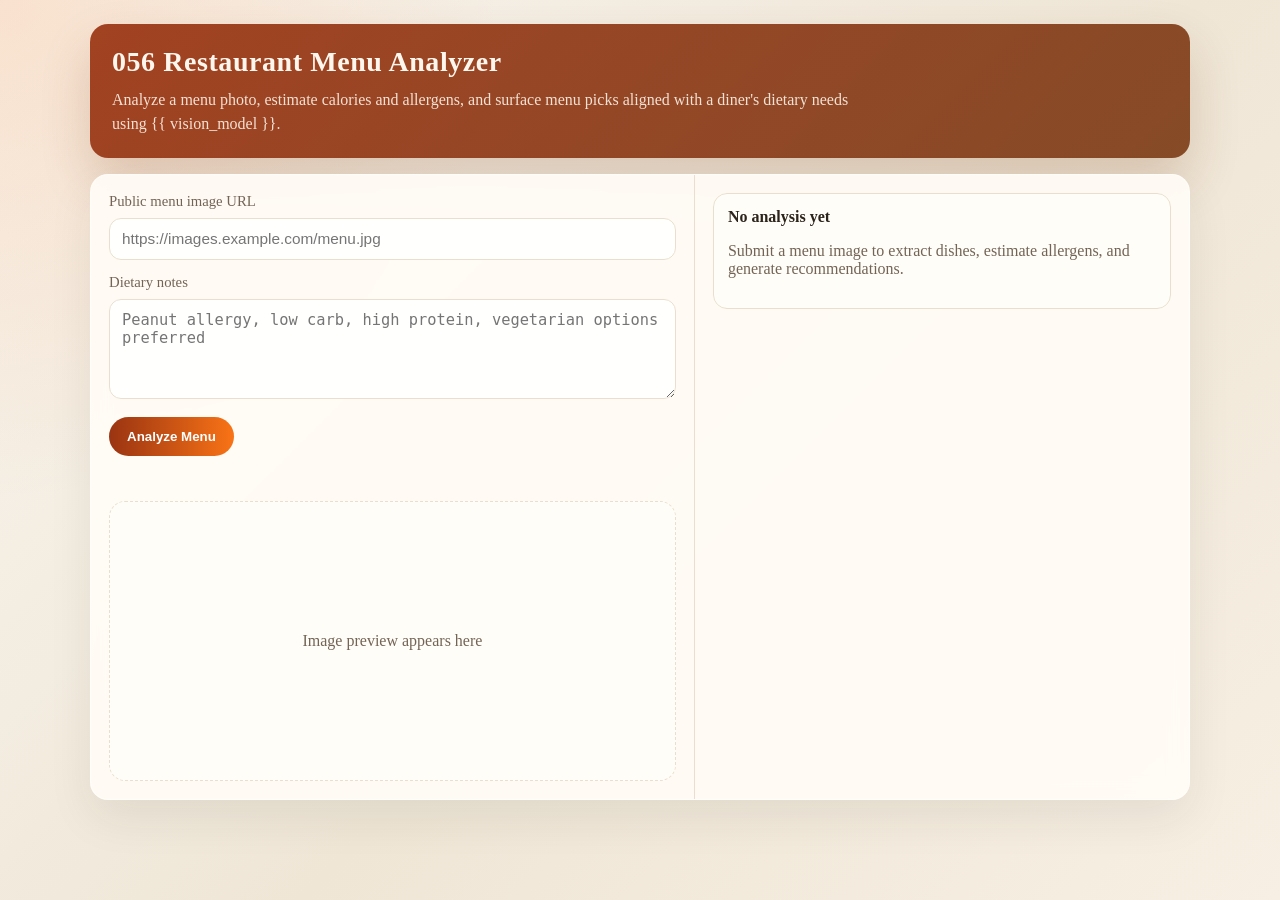
==== examples/04_multimodal-and-vision/056_RestaurantMenuAnalyzer/templates/index.html @ 500da398 "python examples added" ====
<!doctype html>
<html lang="en">
<head>
  <meta charset="UTF-8" />
  <meta name="viewport" content="width=device-width, initial-scale=1.0" />
  <title>056 Restaurant Menu Analyzer</title>
  <style>
    :root {
      --bg: #f7f4ee;
      --card: rgba(255, 252, 246, 0.94);
      --ink: #2c241b;
      --muted: #736456;
      --accent: #9a3412;
      --accent-soft: #f97316;
      --line: #eadfce;
      --panel: #fffdf8;
      --danger: #b91c1c;
    }

    * { box-sizing: border-box; }

    body {
      margin: 0;
      font-family: Georgia, "Times New Roman", serif;
      color: var(--ink);
      background:
        radial-gradient(circle at top left, rgba(249, 115, 22, 0.15), transparent 32%),
        linear-gradient(135deg, #f9f5ef, #efe6d6 55%, #f7efe3);
      min-height: 100vh;
      padding: 24px;
    }

    .shell {
      max-width: 1100px;
      margin: 0 auto;
      display: grid;
      gap: 16px;
    }

    .hero {
      background: linear-gradient(135deg, rgba(154, 52, 18, 0.92), rgba(120, 53, 15, 0.88));
      color: #fff7ed;
      border-radius: 18px;
      padding: 22px;
      box-shadow: 0 24px 50px rgba(120, 53, 15, 0.2);
    }

    .hero h1 {
      margin: 0;
      font-size: 1.75rem;
      letter-spacing: 0.02em;
    }

    .hero p {
      margin: 10px 0 0;
      max-width: 760px;
      line-height: 1.5;
      color: rgba(255, 247, 237, 0.88);
    }

    .card {
      background: var(--card);
      border: 1px solid rgba(255, 255, 255, 0.5);
      border-radius: 18px;
      box-shadow: 0 18px 45px rgba(44, 36, 27, 0.08);
      overflow: hidden;
      backdrop-filter: blur(10px);
    }

    .grid {
      display: grid;
      grid-template-columns: 1.1fr 0.9fr;
      gap: 0;
    }

    .pane {
      padding: 18px;
      border-right: 1px solid var(--line);
    }

    .pane:last-child {
      border-right: 0;
    }

    label {
      display: block;
      margin-bottom: 8px;
      font-size: 0.92rem;
      color: var(--muted);
    }

    input, textarea {
      width: 100%;
      border: 1px solid var(--line);
      border-radius: 12px;
      padding: 11px 12px;
      font-size: 0.96rem;
      color: var(--ink);
      background: rgba(255, 255, 255, 0.88);
    }

    textarea {
      min-height: 100px;
      resize: vertical;
    }

    button {
      margin-top: 14px;
      border: 0;
      border-radius: 999px;
      background: linear-gradient(90deg, var(--accent), var(--accent-soft));
      color: #fff;
      padding: 12px 18px;
      font-weight: 700;
      cursor: pointer;
    }

    button:disabled { opacity: 0.65; cursor: not-allowed; }

    .status {
      margin-top: 12px;
      color: var(--muted);
      min-height: 1.2em;
    }

    .preview {
      margin-top: 14px;
      min-height: 280px;
      border-radius: 16px;
      overflow: hidden;
      border: 1px dashed var(--line);
      background: var(--panel);
      display: grid;
      place-items: center;
    }

    .preview img {
      width: 100%;
      height: 100%;
      object-fit: cover;
      display: block;
    }

    .preview span { color: var(--muted); }

    .result {
      display: grid;
      gap: 12px;
    }

    .panel {
      background: var(--panel);
      border: 1px solid var(--line);
      border-radius: 14px;
      padding: 14px;
    }

    .panel h2, .panel h3 {
      margin: 0 0 10px;
      font-size: 1rem;
    }

    .muted { color: var(--muted); }
    .error { color: var(--danger); font-weight: 700; }

    .chips {
      display: flex;
      flex-wrap: wrap;
      gap: 8px;
      margin-top: 8px;
    }

    .chip {
      padding: 4px 9px;
      border-radius: 999px;
      background: #fff0e2;
      color: #9a3412;
      font-size: 0.84rem;
    }

    .dish {
      padding: 12px 0;
      border-top: 1px solid var(--line);
    }

    .dish:first-child { border-top: 0; padding-top: 0; }

    .dish-head {
      display: flex;
      justify-content: space-between;
      gap: 12px;
      align-items: baseline;
      flex-wrap: wrap;
    }

    .dish-name { font-weight: 700; }

    ul {
      margin: 0;
      padding-left: 18px;
    }

    @media (max-width: 860px) {
      body { padding: 14px; }
      .grid { grid-template-columns: 1fr; }
      .pane { border-right: 0; border-bottom: 1px solid var(--line); }
      .pane:last-child { border-bottom: 0; }
    }
  </style>
</head>
<body>
  <div class="shell">
    <section class="hero">
      <h1>056 Restaurant Menu Analyzer</h1>
      <p>Analyze a menu photo, estimate calories and allergens, and surface menu picks aligned with a diner's dietary needs using {{ vision_model }}.</p>
    </section>

    <section class="card grid">
      <div class="pane">
        <label for="imageUrl">Public menu image URL</label>
        <input id="imageUrl" type="url" placeholder="https://images.example.com/menu.jpg" />

        <label for="dietaryNotes" style="margin-top: 14px;">Dietary notes</label>
        <textarea id="dietaryNotes" placeholder="Peanut allergy, low carb, high protein, vegetarian options preferred"></textarea>

        <button id="analyzeBtn" type="button">Analyze Menu</button>
        <div id="status" class="status"></div>

        <div id="preview" class="preview"><span>Image preview appears here</span></div>
      </div>

      <div class="pane">
        <div id="result" class="result">
          <div class="panel">
            <h2>No analysis yet</h2>
            <p class="muted">Submit a menu image to extract dishes, estimate allergens, and generate recommendations.</p>
          </div>
        </div>
      </div>
    </section>
  </div>

  <script>
    const imageUrlInput = document.getElementById('imageUrl');
    const dietaryNotesInput = document.getElementById('dietaryNotes');
    const analyzeBtn = document.getElementById('analyzeBtn');
    const statusEl = document.getElementById('status');
    const previewEl = document.getElementById('preview');
    const resultEl = document.getElementById('result');

    imageUrlInput.addEventListener('input', () => {
      const url = imageUrlInput.value.trim();
      previewEl.innerHTML = url ? `<img src="${url}" alt="Menu preview">` : '<span>Image preview appears here</span>';
    });

    async function consumeSseResponse(response, handlers) {
      const reader = response.body.getReader();
      const decoder = new TextDecoder();
      let buffer = '';

      while (true) {
        const { done, value } = await reader.read();
        if (done) break;

        buffer += decoder.decode(value, { stream: true });
        const chunks = buffer.split('\n\n');
        buffer = chunks.pop() || '';

        for (const chunk of chunks) {
          const lines = chunk.split('\n');
          let eventName = 'message';
          let data = '';

          for (const line of lines) {
            if (line.startsWith('event:')) eventName = line.slice(6).trim();
            if (line.startsWith('data:')) data += line.slice(5).trim();
          }

          if (!data) continue;

          let parsed;
          try {
            parsed = JSON.parse(data);
          } catch {
            parsed = { message: data };
          }

          if (handlers[eventName]) handlers[eventName](parsed);
        }
      }
    }

    function renderMenuAnalysis(payload) {
      const dishes = Array.isArray(payload.dishes) ? payload.dishes : [];
      const recommendations = Array.isArray(payload.recommendations) ? payload.recommendations : [];
      const cautions = Array.isArray(payload.cautions) ? payload.cautions : [];

      const dishHtml = dishes.length
        ? dishes.map((dish) => `
            <div class="dish">
              <div class="dish-head">
                <span class="dish-name">${dish.name || 'Unnamed dish'}</span>
                <span class="muted">${dish.estimated_calories || 'Calories n/a'}</span>
              </div>
              <div class="muted">${dish.section || 'Section unavailable'}</div>
              <p>${dish.description || dish.notes || 'No description available.'}</p>
              <div class="chips">
                ${(dish.dietary_labels || []).map((label) => `<span class="chip">${label}</span>`).join('')}
                ${(dish.allergens || []).map((item) => `<span class="chip">Allergen: ${item}</span>`).join('')}
              </div>
            </div>
          `).join('')
        : '<p class="muted">No dishes extracted.</p>';

      const recommendationHtml = recommendations.length
        ? `<ul>${recommendations.map((item) => `<li><strong>${item.audience || 'Recommended'}</strong>: ${(item.dishes || []).join(', ') || 'No dish names'}${item.rationale ? ` - ${item.rationale}` : ''}</li>`).join('')}</ul>`
        : '<p class="muted">No recommendations generated.</p>';

      const cautionHtml = cautions.length
        ? `<ul>${cautions.map((item) => `<li>${item}</li>`).join('')}</ul>`
        : '<p class="muted">No cautions flagged.</p>';

      resultEl.innerHTML = `
        <div class="panel">
          <h2>${payload.restaurant_name || 'Unknown menu'}</h2>
          <p>${payload.summary || 'No summary provided.'}</p>
          <div class="chips">
            <span class="chip">Confidence: ${payload.confidence || 'medium'}</span>
            <span class="chip">Dietary Notes: ${payload.dietary_notes || 'None'}</span>
          </div>
        </div>
        <div class="panel">
          <h3>Dishes</h3>
          ${dishHtml}
        </div>
        <div class="panel">
          <h3>Recommendations</h3>
          ${recommendationHtml}
        </div>
        <div class="panel">
          <h3>Cautions</h3>
          ${cautionHtml}
        </div>
      `;
    }

    analyzeBtn.addEventListener('click', async () => {
      const imageUrl = imageUrlInput.value.trim();
      const dietaryNotes = dietaryNotesInput.value.trim();

      if (!imageUrl) {
        statusEl.innerHTML = '<span class="error">Provide a public image URL first.</span>';
        return;
      }

      analyzeBtn.disabled = true;
      statusEl.textContent = 'Submitting menu for analysis...';
      resultEl.innerHTML = '<div class="panel"><p class="muted">Waiting for model response...</p></div>';

      try {
        const response = await fetch('/api/menu/stream', {
          method: 'POST',
          headers: { 'Content-Type': 'application/json' },
          body: JSON.stringify({ image_url: imageUrl, dietary_notes: dietaryNotes })
        });

        if (!response.ok || !response.body) {
          throw new Error(`Request failed with status ${response.status}`);
        }

        await consumeSseResponse(response, {
          status: (payload) => { statusEl.textContent = payload.message || 'Working...'; },
          result: (payload) => { renderMenuAnalysis(payload); },
          error: (payload) => { statusEl.innerHTML = `<span class="error">${payload.message || 'Unknown error'}</span>`; },
          done: () => { analyzeBtn.disabled = false; }
        });
      } catch (error) {
        statusEl.innerHTML = `<span class="error">${error.message}</span>`;
        analyzeBtn.disabled = false;
      }
    });
  </script>
</body>
</html>
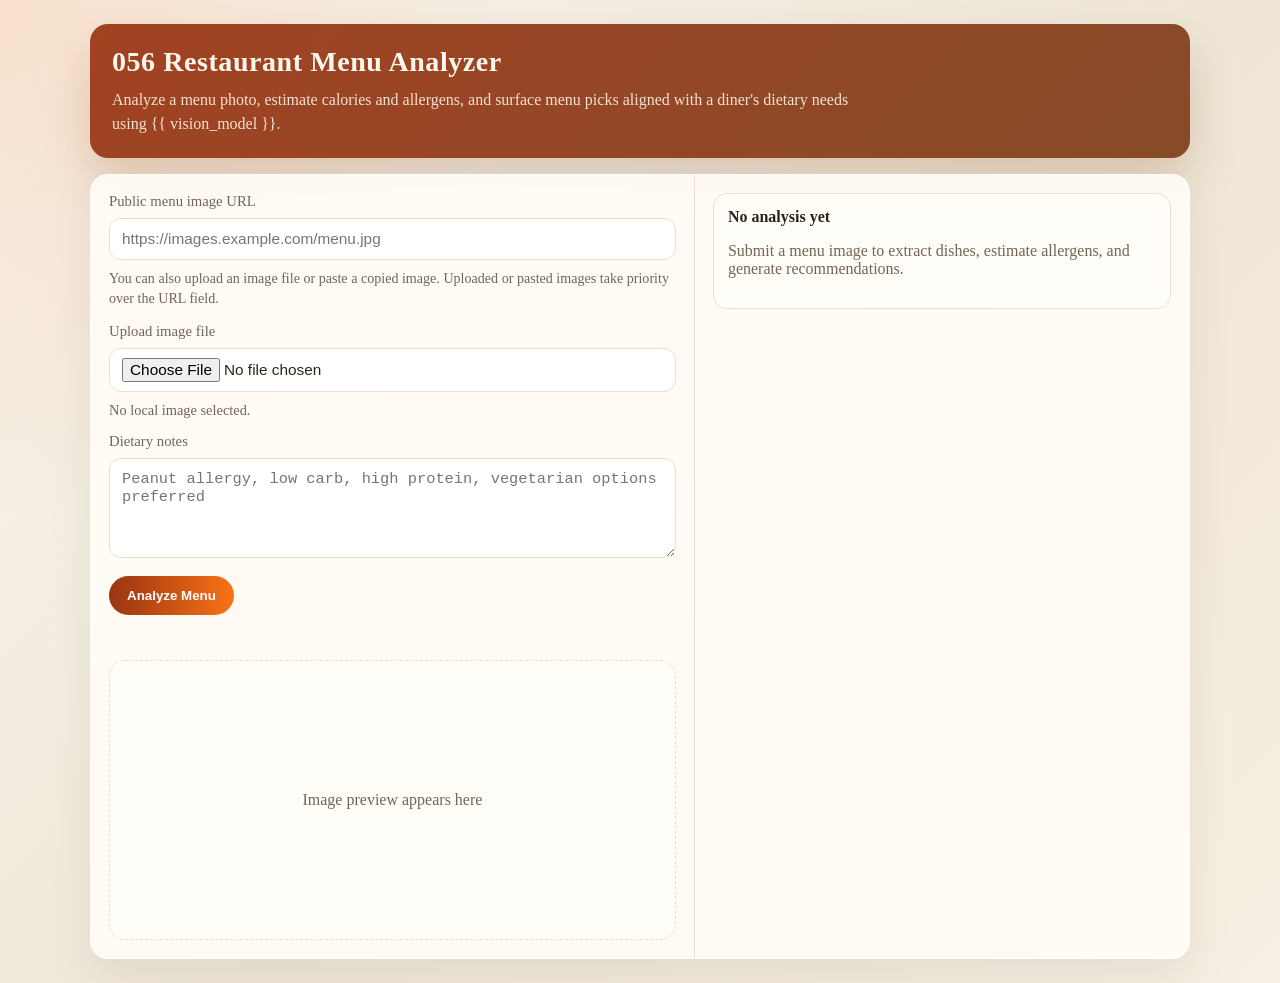
==== commit 8634bce6: "example : restrurant menu analyzer" ====
--- a/examples/04_multimodal-and-vision/056_RestaurantMenuAnalyzer/templates/index.html
+++ b/examples/04_multimodal-and-vision/056_RestaurantMenuAnalyzer/templates/index.html
@@ -78,6 +78,32 @@
       border-right: 1px solid var(--line);
     }
 
+    .source-help {
+      margin: 8px 0 0;
+      color: var(--muted);
+      font-size: 0.88rem;
+      line-height: 1.45;
+    }
+
+    .upload-row {
+      display: flex;
+      align-items: center;
+      gap: 12px;
+      flex-wrap: wrap;
+    }
+
+    .upload-row input[type="file"] {
+      flex: 1;
+      min-width: 220px;
+      padding: 9px 12px;
+    }
+
+    .selected-source {
+      margin-top: 10px;
+      font-size: 0.9rem;
+      color: var(--muted);
+    }
+
     .pane:last-child {
       border-right: 0;
     }
@@ -219,6 +245,13 @@
       <div class="pane">
         <label for="imageUrl">Public menu image URL</label>
         <input id="imageUrl" type="url" placeholder="https://images.example.com/menu.jpg" />
+        <p class="source-help">You can also upload an image file or paste a copied image. Uploaded or pasted images take priority over the URL field.</p>
+
+        <label for="imageFile" style="margin-top: 14px;">Upload image file</label>
+        <div class="upload-row">
+          <input id="imageFile" type="file" accept="image/*" />
+        </div>
+        <div id="selectedSource" class="selected-source">No local image selected.</div>
 
         <label for="dietaryNotes" style="margin-top: 14px;">Dietary notes</label>
         <textarea id="dietaryNotes" placeholder="Peanut allergy, low carb, high protein, vegetarian options preferred"></textarea>
@@ -242,15 +275,102 @@
 
   <script>
     const imageUrlInput = document.getElementById('imageUrl');
+    const imageFileInput = document.getElementById('imageFile');
     const dietaryNotesInput = document.getElementById('dietaryNotes');
     const analyzeBtn = document.getElementById('analyzeBtn');
     const statusEl = document.getElementById('status');
     const previewEl = document.getElementById('preview');
     const resultEl = document.getElementById('result');
+    const selectedSourceEl = document.getElementById('selectedSource');
+
+    const imageState = {
+      dataUrl: '',
+      name: '',
+      source: 'url'
+    };
+
+    function setPreviewFromUrl(url, label) {
+      previewEl.innerHTML = url ? `<img src="${url}" alt="Menu preview">` : '<span>Image preview appears here</span>';
+      selectedSourceEl.textContent = label || 'No local image selected.';
+    }
+
+    function clearLocalImage(keepPreview = false) {
+      imageState.dataUrl = '';
+      imageState.name = '';
+      imageState.source = 'url';
+      imageFileInput.value = '';
+      if (!keepPreview) {
+        const url = imageUrlInput.value.trim();
+        setPreviewFromUrl(url, 'No local image selected.');
+      }
+    }
+
+    function fileToDataUrl(file) {
+      return new Promise((resolve, reject) => {
+        const reader = new FileReader();
+        reader.onload = () => resolve(String(reader.result || ''));
+        reader.onerror = () => reject(new Error('Unable to read the selected image file.'));
+        reader.readAsDataURL(file);
+      });
+    }
+
+    async function selectImageFile(file, sourceLabel) {
+      if (!file || !file.type.startsWith('image/')) {
+        throw new Error('Please choose a valid image file.');
+      }
+
+      const dataUrl = await fileToDataUrl(file);
+      imageState.dataUrl = dataUrl;
+      imageState.name = file.name || sourceLabel;
+      imageState.source = sourceLabel;
+      setPreviewFromUrl(dataUrl, `${sourceLabel}: ${imageState.name}`);
+    }
 
     imageUrlInput.addEventListener('input', () => {
       const url = imageUrlInput.value.trim();
-      previewEl.innerHTML = url ? `<img src="${url}" alt="Menu preview">` : '<span>Image preview appears here</span>';
+      if (!imageState.dataUrl) {
+        setPreviewFromUrl(url, 'No local image selected.');
+      }
+    });
+
+    imageFileInput.addEventListener('change', async () => {
+      const file = imageFileInput.files && imageFileInput.files[0];
+      if (!file) {
+        clearLocalImage();
+        return;
+      }
+
+      try {
+        await selectImageFile(file, 'Uploaded file');
+        imageUrlInput.value = '';
+      } catch (error) {
+        statusEl.innerHTML = `<span class="error">${error.message}</span>`;
+        clearLocalImage();
+      }
+    });
+
+    document.addEventListener('paste', async (event) => {
+      const clipboardItems = event.clipboardData && Array.from(event.clipboardData.items || []);
+      const imageItem = clipboardItems && clipboardItems.find((item) => item.type.startsWith('image/'));
+      if (!imageItem) {
+        return;
+      }
+
+      const file = imageItem.getAsFile();
+      if (!file) {
+        return;
+      }
+
+      event.preventDefault();
+
+      try {
+        await selectImageFile(file, 'Pasted image');
+        imageUrlInput.value = '';
+        imageFileInput.value = '';
+        statusEl.textContent = 'Image pasted from clipboard.';
+      } catch (error) {
+        statusEl.innerHTML = `<span class="error">${error.message}</span>`;
+      }
     });
 
     async function consumeSseResponse(response, handlers) {
@@ -313,7 +433,14 @@
         : '<p class="muted">No dishes extracted.</p>';
 
       const recommendationHtml = recommendations.length
-        ? `<ul>${recommendations.map((item) => `<li><strong>${item.audience || 'Recommended'}</strong>: ${(item.dishes || []).join(', ') || 'No dish names'}${item.rationale ? ` - ${item.rationale}` : ''}</li>`).join('')}</ul>`
+        ? `<ul>${recommendations.map((item) => {
+            const dishes = Array.isArray(item.dishes) ? item.dishes : [];
+            const dishItems = dishes.length
+              ? dishes.map((dish) => `<li>${dish}</li>`).join('')
+              : '<li>No dish names</li>';
+
+            return `<li><strong>${item.audience || 'Recommended'}</strong>${item.rationale ? ` - ${item.rationale}` : ''}<ul>${dishItems}</ul></li>`;
+          }).join('')}</ul>`
         : '<p class="muted">No recommendations generated.</p>';
 
       const cautionHtml = cautions.length
@@ -329,13 +456,14 @@
             <span class="chip">Dietary Notes: ${payload.dietary_notes || 'None'}</span>
           </div>
         </div>
+        
+        <div class="panel">
+          <h3>Recommendations</h3>
+          ${recommendationHtml}
+        </div>
         <div class="panel">
           <h3>Dishes</h3>
           ${dishHtml}
-        </div>
-        <div class="panel">
-          <h3>Recommendations</h3>
-          ${recommendationHtml}
         </div>
         <div class="panel">
           <h3>Cautions</h3>
@@ -347,9 +475,10 @@
     analyzeBtn.addEventListener('click', async () => {
       const imageUrl = imageUrlInput.value.trim();
       const dietaryNotes = dietaryNotesInput.value.trim();
-
-      if (!imageUrl) {
-        statusEl.innerHTML = '<span class="error">Provide a public image URL first.</span>';
+      const hasLocalImage = Boolean(imageState.dataUrl);
+
+      if (!imageUrl && !hasLocalImage) {
+        statusEl.innerHTML = '<span class="error">Provide a public image URL, upload an image file, or paste an image first.</span>';
         return;
       }
 
@@ -361,7 +490,12 @@
         const response = await fetch('/api/menu/stream', {
           method: 'POST',
           headers: { 'Content-Type': 'application/json' },
-          body: JSON.stringify({ image_url: imageUrl, dietary_notes: dietaryNotes })
+          body: JSON.stringify({
+            image_url: hasLocalImage ? '' : imageUrl,
+            image_data_url: hasLocalImage ? imageState.dataUrl : '',
+            image_name: hasLocalImage ? imageState.name : '',
+            dietary_notes: dietaryNotes
+          })
         });
 
         if (!response.ok || !response.body) {
